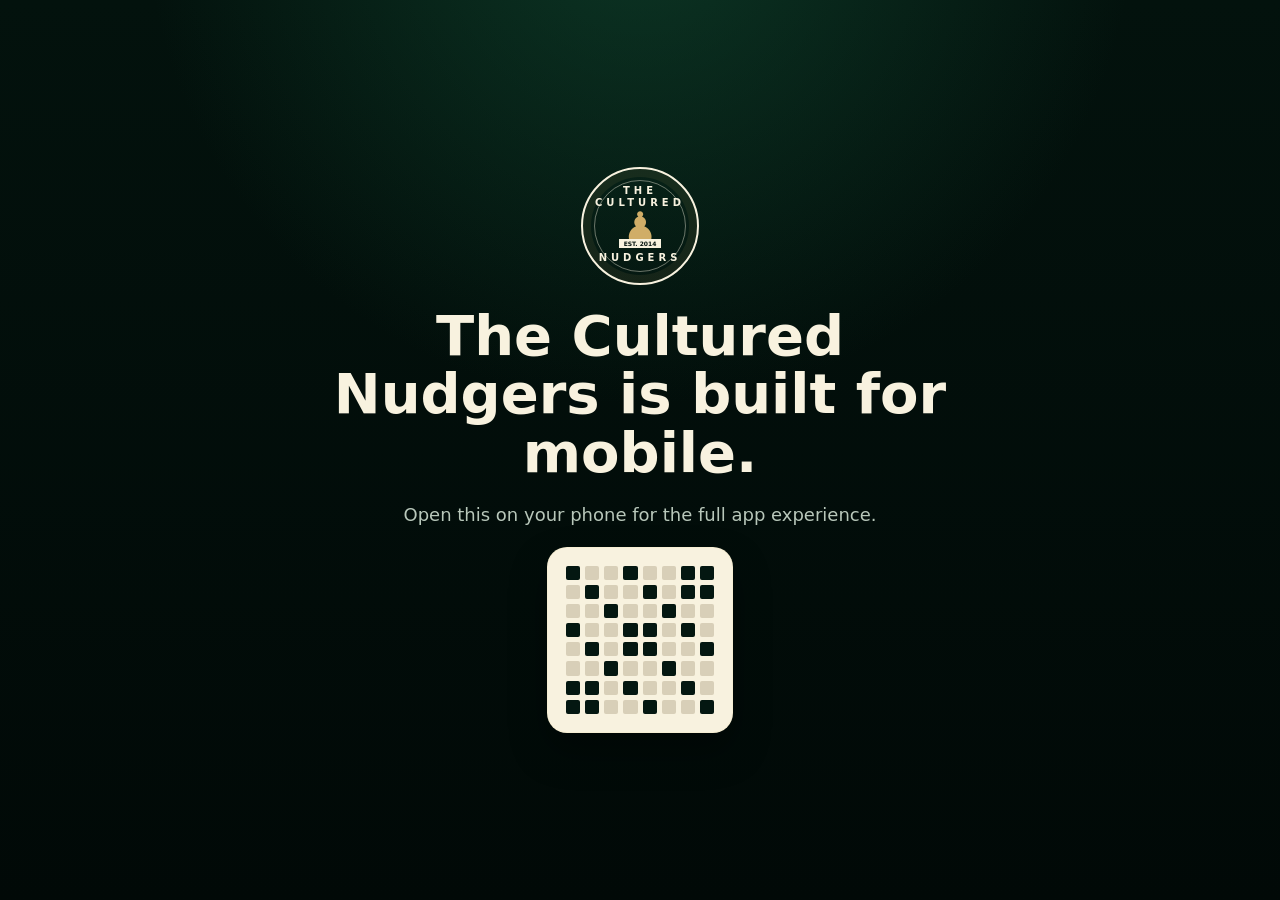
==== index.html @ 76198119 "Initial Cultured Nudgers app" ====
<!doctype html>
<html lang="en">
  <head>
    <meta charset="utf-8" />
    <meta name="viewport" content="width=device-width, initial-scale=1, viewport-fit=cover" />
    <meta name="theme-color" content="#041711" />
    <meta name="mobile-web-app-capable" content="yes" />
    <meta name="apple-mobile-web-app-capable" content="yes" />
    <meta name="apple-mobile-web-app-status-bar-style" content="black-translucent" />
    <meta name="apple-mobile-web-app-title" content="Nudgers" />
    <title>The Cultured Nudgers</title>
    <link rel="manifest" href="manifest.json" />
    <link rel="apple-touch-icon" href="assets/icons/apple-touch-icon.png" />
    <link rel="icon" href="assets/icons/icon.svg" type="image/svg+xml" />
    <link rel="stylesheet" href="styles.css" />
  </head>
  <body>
    <main id="app"></main>
    <script src="app.js" defer></script>
  </body>
</html>
---- styles.css ----
:root {
  --bg: #03120d;
  --bg-deep: #010907;
  --card: #08251b;
  --card-2: #0d3024;
  --gold: #d0ad67;
  --gold-soft: #efd194;
  --cream: #f8f2df;
  --muted: #b8c7ba;
  --line: rgba(236, 214, 157, 0.18);
  --shadow: 0 18px 36px rgba(0, 0, 0, 0.34);
  color-scheme: dark;
  font-family: Inter, ui-sans-serif, system-ui, -apple-system, BlinkMacSystemFont, "Segoe UI", sans-serif;
}

* {
  box-sizing: border-box;
}

html,
body,
#app {
  width: 100%;
  height: 100%;
  margin: 0;
  overflow: hidden;
}

body {
  background:
    radial-gradient(circle at 50% -10%, rgba(22, 92, 62, .48), transparent 42%),
    linear-gradient(180deg, var(--bg), var(--bg-deep));
  color: var(--cream);
  -webkit-font-smoothing: antialiased;
  -webkit-tap-highlight-color: transparent;
}

button {
  border: 0;
  color: inherit;
  font: inherit;
}

.phone-shell {
  position: relative;
  width: 100%;
  max-width: 100vw;
  height: 100dvh;
  overflow: hidden;
  background:
    radial-gradient(circle at 10% 0%, rgba(20, 95, 64, .42), transparent 36%),
    linear-gradient(180deg, #052117 0%, var(--bg) 46%, #041711 100%);
}

.content {
  width: 100%;
  height: 100dvh;
  overflow-x: hidden;
  overflow-y: auto;
  padding: calc(14px + env(safe-area-inset-top)) 22px calc(104px + env(safe-area-inset-bottom));
  overscroll-behavior-x: none;
  -webkit-overflow-scrolling: touch;
}

.app-header {
  position: sticky;
  top: 0;
  z-index: 5;
  display: grid;
  grid-template-columns: 42px 1fr 42px;
  align-items: center;
  min-height: 56px;
  margin: -8px -4px 8px;
  padding-top: env(safe-area-inset-top);
}

.app-header h1 {
  margin: 0;
  text-align: center;
  text-transform: uppercase;
  font-size: 20px;
  letter-spacing: 0;
}

.icon-btn {
  display: grid;
  width: 42px;
  height: 42px;
  place-items: center;
  background: rgba(255, 255, 255, .03);
  border-radius: 14px;
}

svg {
  width: 24px;
  height: 24px;
}

.home-logo {
  display: grid;
  justify-items: center;
  gap: 12px;
  padding: 2px 0 16px;
  text-align: center;
  text-transform: uppercase;
}

.home-logo p {
  margin: 0;
  font-size: 14px;
}

.logo-mark {
  position: relative;
  display: grid;
  width: 118px;
  height: 118px;
  place-items: center;
  color: var(--cream);
  border: 2px solid var(--cream);
  border-radius: 50%;
  box-shadow: inset 0 0 0 8px rgba(208, 173, 103, .08);
}

.logo-ring {
  position: absolute;
  inset: 11px;
  display: grid;
  place-items: start center;
  padding-top: 4px;
  border: 1px solid rgba(248, 242, 223, .42);
  border-radius: 50%;
  font-size: 10px;
  font-weight: 800;
  line-height: 1.2;
  letter-spacing: 4px;
}

.logo-ring span {
  align-self: end;
  padding-bottom: 7px;
}

.logo-players {
  font-size: 38px;
  color: var(--gold);
}

.logo-mark small {
  position: absolute;
  bottom: 35px;
  padding: 1px 5px;
  background: var(--cream);
  color: var(--bg);
  font-size: 6px;
  font-weight: 800;
}

.next-tour,
.hero-card,
.tour-card,
.detail-hero {
  background-position: center;
  background-size: cover;
  border: 1px solid var(--line);
  box-shadow: var(--shadow);
}

.next-tour {
  min-height: 238px;
  padding: 20px;
  border-radius: 18px;
  color: var(--cream);
  text-shadow: 0 2px 18px rgba(0, 0, 0, .72);
}

.next-tour span,
.eyebrow {
  color: var(--gold-soft);
  font-size: 12px;
  font-weight: 800;
  text-transform: uppercase;
}

.next-tour > span {
  color: var(--gold-soft);
}

.next-tour h2,
.hero-card h2,
.detail-hero h2 {
  margin: 12px 0 10px;
  font-size: 26px;
  line-height: 1.05;
}

.countdown {
  display: grid;
  grid-template-columns: repeat(7, auto);
  justify-content: start;
  gap: 9px;
  align-items: center;
  font-size: 26px;
  font-weight: 800;
}

.count-labels {
  display: grid;
  grid-template-columns: repeat(4, 42px);
  gap: 14px;
  margin-top: 1px;
  font-size: 10px;
  text-transform: uppercase;
}

.next-tour p {
  margin: 18px 0 0;
  font-size: 14px;
  line-height: 1.55;
}

.card {
  margin-top: 14px;
  padding: 18px;
  background:
    linear-gradient(145deg, rgba(255, 255, 255, .03), transparent),
    var(--card);
  border: 1px solid var(--line);
  border-radius: 18px;
  box-shadow: var(--shadow);
}

.home-stats {
  display: grid;
  grid-template-columns: 1fr 1fr;
  gap: 12px;
}

.home-stats .mini-stat:first-child {
  grid-column: 1 / -1;
}

.mini-stat {
  display: flex;
  justify-content: space-between;
  gap: 14px;
}

.mini-stat strong {
  display: block;
  margin-top: 8px;
  font-size: 19px;
}

.mini-stat small {
  display: block;
  margin-top: 7px;
  color: var(--muted);
}

.stat-avatar {
  display: grid;
  min-width: 68px;
  height: 68px;
  place-items: center;
  background: rgba(255, 255, 255, .1);
  border-radius: 50%;
  font-size: 32px;
}

.tour-list {
  display: grid;
  gap: 14px;
  padding-top: 12px;
}

.tour-card {
  display: grid;
  min-height: 135px;
  padding: 20px;
  text-align: left;
  border-radius: 16px;
}

.tour-card-title {
  font-size: 22px;
  font-weight: 800;
}

.tour-card-dates {
  margin-top: 6px;
  color: var(--cream);
}

.status-pill,
.role-pill {
  justify-self: start;
  align-self: end;
  margin-top: 16px;
  padding: 8px 14px;
  color: var(--cream);
  border: 1px solid rgba(248, 242, 223, .72);
  border-radius: 999px;
  font-size: 12px;
  font-weight: 800;
  text-transform: uppercase;
}

.detail-hero {
  display: flex;
  align-items: end;
  min-height: 146px;
  margin: -70px -22px 0;
  padding: 92px 28px 18px;
}

.detail-hero h2 {
  margin-bottom: 8px;
  font-size: 28px;
}

.detail-hero p,
.hero-card p {
  margin: 0;
  color: var(--cream);
}

.subnav {
  display: flex;
  gap: 4px;
  margin: 12px -6px 4px;
  overflow-x: auto;
  background: rgba(12, 49, 36, .82);
  border: 1px solid rgba(255, 255, 255, .06);
  border-radius: 12px;
  scrollbar-width: none;
}

.subnav.top {
  margin-top: 8px;
}

.stats-sticky {
  position: fixed;
  top: 0;
  right: 0;
  left: 0;
  z-index: 25;
  width: 100%;
  max-width: 100vw;
  padding: calc(14px + env(safe-area-inset-top)) 22px 12px;
  background:
    radial-gradient(circle at 12% 0%, rgba(20, 95, 64, .42), transparent 40%),
    linear-gradient(180deg, #052117 0%, #03120d 100%);
  box-shadow: 0 16px 26px rgba(1, 9, 7, .78);
}

.stats-sticky .app-header {
  position: relative;
  top: auto;
  margin-bottom: 8px;
}

.stats-sticky .subnav {
  margin-bottom: 0;
  background: #0a2a1f;
}

.stats-body {
  padding-top: calc(124px + env(safe-area-inset-top));
}

.subnav button {
  position: relative;
  flex: 1 0 auto;
  min-width: 72px;
  padding: 14px 10px;
  background: transparent;
  color: var(--muted);
  font-size: 12px;
  text-transform: uppercase;
}

.subnav button.active {
  color: var(--gold);
}

.subnav button.active::after {
  position: absolute;
  right: 12px;
  bottom: 0;
  left: 12px;
  height: 2px;
  background: var(--gold);
  content: "";
}

.write-up {
  display: grid;
  grid-template-columns: 58px 1fr;
  gap: 14px;
  align-items: start;
}

.write-up h3,
.card h3,
.section-title {
  margin: 0 0 10px;
  color: var(--gold);
  font-size: 14px;
  text-transform: uppercase;
}

.write-up p,
.card p {
  margin: 0;
  color: var(--cream);
  line-height: 1.55;
}

.avatar {
  display: grid;
  width: 68px;
  height: 68px;
  place-items: center;
  background:
    linear-gradient(145deg, rgba(255,255,255,.38), rgba(255,255,255,.04)),
    #315d50;
  border: 2px solid rgba(255, 255, 255, .14);
  border-radius: 50%;
  color: var(--cream);
  font-weight: 900;
  overflow: hidden;
}

.avatar img {
  width: 100%;
  height: 100%;
  object-fit: cover;
}

.captain {
  width: 58px;
  height: 58px;
}

.gold-btn {
  width: 100%;
  margin-top: 16px;
  padding: 13px 18px;
  background: linear-gradient(180deg, #e0bd75, #c39a50);
  border-radius: 999px;
  color: white;
  font-weight: 800;
  text-transform: uppercase;
}

.section-title {
  margin: 18px 0 10px;
}

.highlight-grid {
  display: grid;
  grid-template-columns: repeat(4, minmax(92px, 1fr));
  gap: 8px;
  max-width: 100%;
  overflow-x: auto;
  scrollbar-width: none;
}

.highlight-grid img,
.next-up img {
  width: 100%;
  height: 72px;
  object-fit: cover;
  border-radius: 8px;
}

.hero-card {
  display: flex;
  align-items: start;
  min-height: 168px;
  padding: 20px;
  border-radius: 12px;
}

.hero-content h2 {
  margin-top: 0;
}

.action-grid {
  display: grid;
  grid-template-columns: repeat(3, 1fr);
  gap: 10px;
  margin-top: 16px;
}

.action-tile {
  display: grid;
  min-height: 96px;
  place-items: center;
  gap: 8px;
  padding: 14px 8px;
  background: linear-gradient(145deg, var(--card-2), #09241a);
  border: 1px solid rgba(248, 242, 223, .08);
  border-radius: 10px;
  box-shadow: var(--shadow);
  color: var(--gold-soft);
}

.action-tile span {
  color: var(--cream);
  font-size: 12px;
  font-weight: 800;
  text-transform: uppercase;
}

.next-up {
  display: grid;
  grid-template-columns: 1fr 122px;
  gap: 14px;
  align-items: center;
  margin-top: 12px;
}

.next-up strong {
  display: block;
  margin-bottom: 8px;
}

.center {
  display: block;
  text-align: center;
}

.versus {
  display: grid;
  grid-template-columns: 1fr 70px 1fr;
  align-items: center;
  text-align: center;
}

.h2h-versus {
  align-items: start;
  margin-top: 16px;
}

.player-picker {
  position: relative;
  min-width: 0;
}

.player-pick-trigger {
  display: grid;
  width: 100%;
  min-width: 0;
  place-items: center;
  gap: 7px;
  padding: 0;
  background: transparent;
}

.player-pick-trigger .avatar {
  transition: border-color .18s ease, box-shadow .18s ease, transform .18s ease;
}

.player-picker.open .avatar {
  border-color: rgba(208, 173, 103, .82);
  box-shadow: 0 0 0 5px rgba(208, 173, 103, .12);
  transform: translateY(-1px);
}

.player-pick-trigger p {
  max-width: 100%;
  margin: 0;
  overflow: hidden;
  color: var(--cream);
  text-overflow: ellipsis;
  white-space: nowrap;
}

.player-pick-menu {
  position: absolute;
  top: calc(100% + 10px);
  left: 50%;
  z-index: 15;
  display: grid;
  width: min(230px, calc(100vw - 48px));
  max-height: 260px;
  overflow-y: auto;
  padding: 8px;
  background: #0a2a1f;
  border: 1px solid rgba(208, 173, 103, .36);
  border-radius: 14px;
  box-shadow: 0 18px 40px rgba(0, 0, 0, .48);
  transform: translateX(-50%);
}

.player-pick-menu button {
  display: flex;
  align-items: center;
  gap: 9px;
  min-width: 0;
  padding: 10px 9px;
  background: transparent;
  border-radius: 10px;
  color: var(--cream);
  text-align: left;
}

.player-pick-menu button.active {
  background: rgba(208, 173, 103, .16);
  color: var(--gold-soft);
}

.player-pick-menu span {
  display: grid;
  flex: 0 0 30px;
  width: 30px;
  height: 30px;
  place-items: center;
  background: rgba(255, 255, 255, .08);
  border-radius: 50%;
  color: var(--gold-soft);
  font-size: 11px;
  font-weight: 900;
  overflow: hidden;
}

.player-pick-menu span img {
  width: 100%;
  height: 100%;
  object-fit: cover;
}

.versus .avatar {
  margin: 10px auto;
}

.swap {
  display: grid;
  place-items: center;
  gap: 4px;
  background: transparent;
  color: var(--gold);
  font-weight: 900;
}

.swap span {
  color: var(--cream);
}

.center-title {
  text-align: center;
}

.record-row {
  display: grid;
  grid-template-columns: repeat(3, 1fr);
  margin: 8px 0 18px;
  text-align: center;
}

.record-row span {
  color: var(--muted);
  font-size: 12px;
  text-transform: uppercase;
}

.record-row b {
  display: block;
  color: var(--cream);
  font-size: 30px;
}

.record-row span:first-child b {
  color: var(--gold);
}

.data-row {
  display: flex;
  justify-content: space-between;
  gap: 16px;
  padding: 13px 0;
  border-top: 1px solid rgba(248, 242, 223, .1);
  font-size: 14px;
  text-transform: uppercase;
}

.data-row strong {
  text-align: right;
  text-transform: none;
}

.empty-state {
  color: var(--muted);
  text-align: center;
}

.meeting-list {
  display: grid;
  gap: 12px;
}

.meeting-card {
  padding: 16px;
  background:
    linear-gradient(145deg, rgba(255, 255, 255, .035), transparent),
    var(--card);
  border: 1px solid var(--line);
  border-radius: 16px;
  box-shadow: var(--shadow);
}

.meeting-head {
  display: flex;
  justify-content: space-between;
  gap: 14px;
}

.meeting-head strong,
.meeting-head b {
  color: var(--cream);
  font-size: 16px;
}

.meeting-head span,
.meeting-meta span,
.meeting-result span {
  display: block;
  color: var(--muted);
  font-size: 12px;
}

.meeting-course {
  margin: 12px 0;
  color: var(--gold-soft);
  font-weight: 800;
}

.meeting-meta {
  display: grid;
  gap: 4px;
  padding-top: 12px;
  border-top: 1px solid rgba(248, 242, 223, .1);
}

.meeting-result {
  display: flex;
  justify-content: space-between;
  gap: 16px;
  margin-top: 14px;
  padding: 12px;
  background: rgba(208, 173, 103, .1);
  border: 1px solid rgba(208, 173, 103, .16);
  border-radius: 12px;
}

.meeting-result strong {
  text-align: right;
}

.individual-picker {
  position: relative;
  display: grid;
  justify-items: center;
  margin-top: 16px;
}

.individual-pick-trigger {
  display: grid;
  min-width: 0;
  place-items: center;
  gap: 8px;
  background: transparent;
}

.individual-pick-trigger p {
  margin: 0;
  color: var(--cream);
  font-size: 17px;
}

.individual-picker.open .avatar {
  border-color: rgba(208, 173, 103, .82);
  box-shadow: 0 0 0 5px rgba(208, 173, 103, .12);
}

.individual-menu {
  top: calc(100% + 10px);
}

.individual-record span:first-child b {
  color: var(--gold);
}

.leader-grid {
  display: grid;
  grid-template-columns: repeat(2, minmax(0, 1fr));
  gap: 12px;
  margin-top: 14px;
}

.stats-filter {
  display: flex;
  align-items: center;
  justify-content: space-between;
  gap: 14px;
  margin-top: 14px;
  padding: 14px 16px;
  background:
    linear-gradient(145deg, rgba(255, 255, 255, .035), transparent),
    var(--card);
  border: 1px solid var(--line);
  border-radius: 16px;
  box-shadow: var(--shadow);
  color: var(--cream);
  font-weight: 800;
}

.stats-filter input {
  order: 2;
  width: 22px;
  height: 22px;
  accent-color: var(--gold);
}

.stats-filter span {
  color: var(--gold-soft);
  font-size: 13px;
  text-transform: uppercase;
}

.leader-stat {
  min-height: 126px;
  padding: 15px;
  background:
    linear-gradient(145deg, rgba(255, 255, 255, .035), transparent),
    var(--card);
  border: 1px solid var(--line);
  border-radius: 16px;
  box-shadow: var(--shadow);
}

.leader-stat span {
  display: block;
  min-height: 30px;
  color: var(--gold-soft);
  font-size: 11px;
  font-weight: 900;
  line-height: 1.2;
  text-transform: uppercase;
}

.leader-stat strong {
  display: block;
  margin-top: 12px;
  color: var(--cream);
  font-size: 18px;
  line-height: 1.1;
}

.leader-value {
  display: flex;
  align-items: baseline;
  gap: 5px;
  margin-top: 9px;
}

.leader-stat b {
  display: block;
  color: var(--gold-soft);
  font-size: 20px;
  line-height: 1;
}

.leader-value small {
  display: inline;
  color: var(--muted);
  font-size: 12px;
  line-height: 1.3;
}

.overview-table-card {
  margin-top: 14px;
  padding: 14px;
  background:
    linear-gradient(145deg, rgba(255, 255, 255, .035), transparent),
    var(--card);
  border: 1px solid var(--line);
  border-radius: 16px;
  box-shadow: var(--shadow);
}

.overview-table-card h3 {
  margin: 0 0 10px;
  color: var(--gold-soft);
  font-size: 14px;
  text-transform: uppercase;
}

.overview-table-wrap {
  max-height: 420px;
  overflow: auto;
  border: 1px solid rgba(248, 242, 223, .12);
  border-radius: 12px;
  scrollbar-width: none;
}

.overview-table {
  width: max-content;
  min-width: 610px;
  border-collapse: separate;
  border-spacing: 0;
  color: var(--cream);
  font-size: 11px;
  line-height: 1.2;
}

.overview-table th,
.overview-table td {
  min-width: 92px;
  padding: 9px 8px;
  border-bottom: 1px solid rgba(248, 242, 223, .1);
  text-align: center;
  white-space: nowrap;
}

.overview-table th:first-child,
.overview-table td:first-child {
  position: sticky;
  left: 0;
  z-index: 2;
  min-width: 124px;
  max-width: 124px;
  background: #0a2a1f;
  border-right: 1px solid rgba(248, 242, 223, .14);
  text-align: left;
}

.overview-table thead th {
  position: sticky;
  top: 0;
  z-index: 1;
  background: #0d3024;
  color: var(--gold-soft);
  font-size: 10px;
  text-transform: uppercase;
}

.overview-table thead th:first-child {
  z-index: 3;
}

.overview-table tbody tr:last-child th,
.overview-table tbody tr:last-child td {
  border-bottom: 0;
}

.individual-history {
  display: grid;
  gap: 14px;
}

.individual-tour-box {
  padding: 16px;
  background:
    linear-gradient(145deg, rgba(255, 255, 255, .035), transparent),
    var(--card);
  border: 1px solid var(--line);
  border-radius: 16px;
  box-shadow: var(--shadow);
}

.individual-tour-box h3 {
  margin: 0 0 14px;
  color: var(--gold-soft);
  font-size: 18px;
}

.individual-day + .individual-day {
  margin-top: 16px;
  padding-top: 14px;
  border-top: 1px solid rgba(248, 242, 223, .12);
}

.individual-day-head {
  display: grid;
  grid-template-columns: 62px 1fr;
  gap: 10px;
  align-items: baseline;
  margin-bottom: 8px;
}

.individual-day-head strong {
  color: var(--cream);
  font-size: 13px;
  text-transform: uppercase;
}

.individual-day-head span {
  color: var(--muted);
  font-size: 13px;
}

.individual-day-head em {
  color: var(--gold-soft);
  font-style: normal;
}

.individual-match-row {
  display: grid;
  gap: 8px;
  padding: 10px 0 6px;
  border-top: 1px solid rgba(248, 242, 223, .08);
}

.individual-day-head + .individual-match-row {
  border-top: 0;
  padding-top: 0;
}

.individual-detail-row {
  display: grid;
  grid-template-columns: 62px 1fr;
  gap: 10px;
  align-items: start;
}

.individual-detail-row strong {
  color: var(--cream);
  font-size: 13px;
}

.individual-detail-row span {
  color: var(--muted);
  font-size: 12px;
  line-height: 1.45;
}

.individual-detail-row em {
  color: var(--gold-soft);
  font-style: normal;
  font-weight: 800;
}

.individual-detail-row span.win {
  color: var(--gold-soft);
  font-weight: 800;
}

.individual-detail-row span.loss {
  color: var(--muted);
  font-weight: 800;
}

.individual-detail-row span.half {
  color: var(--cream);
  font-weight: 800;
}

.results-board {
  display: grid;
  gap: 18px;
  margin-top: 16px;
}

.day-results h3 {
  margin: 0;
  color: var(--gold-soft);
  font-size: 18px;
  text-transform: uppercase;
}

.day-results > p {
  margin: 4px 0 10px;
  color: var(--muted);
  font-size: 13px;
}

.result-table {
  overflow: hidden;
  background: rgba(248, 242, 223, .9);
  border: 1px solid rgba(208, 173, 103, .24);
  border-radius: 14px;
  box-shadow: var(--shadow);
}

.overall-results {
  margin-bottom: 12px;
}

.overall-results h3 {
  margin-bottom: 10px;
  text-align: center;
}

.overall-table .result-score-head {
  min-height: 42px;
}

.result-score-head,
.result-row {
  display: grid;
  grid-template-columns: 42px minmax(0, 1fr) 28px minmax(0, 1fr) 42px;
  align-items: stretch;
}

.result-score-head {
  grid-template-columns: minmax(0, 1fr) 42px 28px 42px minmax(0, 1fr);
  min-height: 34px;
  background: #efece2;
  font-weight: 900;
  text-transform: uppercase;
}

.score-team,
.score-total {
  display: flex;
  align-items: center;
  padding: 7px 7px;
}

.score-team.crocs {
  justify-content: flex-start;
  background: #101191;
  color: #fff;
  font-size: 11px;
  white-space: nowrap;
}

.score-team.foz {
  justify-content: flex-end;
  background: #b50013;
  color: #fff;
  font-size: 11px;
  text-align: right;
  white-space: nowrap;
}

.score-total {
  justify-content: center;
  background: #f2cf31;
  color: #05100c;
  font-size: 14px;
}

.result-score-head i {
  display: block;
  background: #efece2;
}

.result-gap {
  height: 8px;
  background: #efece2;
  border-top: 1px solid rgba(0, 0, 0, .08);
}

.result-row {
  min-height: 42px;
  border-top: 1px solid rgba(0, 0, 0, .08);
  color: #101010;
}

.result-score,
.result-team,
.result-format {
  display: flex;
  align-items: center;
  min-width: 0;
  padding: 7px 5px;
  font-size: 11px;
  line-height: 1.2;
}

.result-team.crocs {
  justify-content: flex-end;
  text-align: right;
}

.result-team.foz {
  justify-content: flex-start;
}

.result-format {
  justify-content: center;
  background: #6d6d6d;
  color: #fff;
  font-size: 11px;
  font-weight: 900;
}

.result-score {
  justify-content: center;
  color: #111;
  font-size: 10.5px;
  font-weight: 900;
}

.result-row.crocs-win .result-score.crocs,
.result-row.crocs-win .result-team.crocs {
  background: #101191;
  color: #fff;
}

.result-row.foz-win .result-score.foz,
.result-row.foz-win .result-team.foz {
  background: #b50013;
  color: #fff;
}

.result-row.half .result-score {
  background: rgba(0, 0, 0, .04);
  color: #222;
  font-size: 10px;
}

.tour-profile-list {
  display: grid;
  gap: 12px;
  margin-top: 16px;
}

.tour-profile-card {
  padding: 16px;
  background:
    linear-gradient(145deg, rgba(255, 255, 255, .035), transparent),
    var(--card);
  border: 1px solid var(--line);
  border-radius: 16px;
  box-shadow: var(--shadow);
}

.tour-profile-head {
  display: grid;
  grid-template-columns: 54px 1fr;
  gap: 12px;
  align-items: center;
}

.tour-profile-avatar {
  width: 54px;
  height: 54px;
  font-size: 15px;
}

.tour-profile-card h3 {
  margin: 0 0 5px;
  color: var(--cream);
  font-size: 16px;
  text-transform: none;
}

.tour-profile-card span {
  color: var(--gold);
  font-size: 11px;
  font-weight: 800;
  text-transform: uppercase;
}

.tour-profile-card p,
.profile-body-preview {
  margin: 13px 0 0;
  color: var(--cream);
  line-height: 1.55;
}

.profile-body-preview p {
  margin: 0 0 12px;
}

.profile-body-preview p:last-child {
  margin-bottom: 0;
}

.profile-body-preview {
  display: -webkit-box;
  overflow: hidden;
  -webkit-box-orient: vertical;
  -webkit-line-clamp: 3;
}

.profile-body-preview.expanded {
  display: block;
  overflow: visible;
}

.read-more-btn {
  margin-top: 12px;
  padding: 0;
  background: transparent;
  color: var(--gold-soft);
  font-size: 12px;
  font-weight: 900;
  text-transform: uppercase;
}

.read-more-btn.top {
  margin-top: 10px;
}

.role-card {
  background:
    linear-gradient(145deg, rgba(208, 173, 103, .1), transparent),
    var(--card);
}

.tour-role-card {
  display: grid;
  grid-template-columns: minmax(112px, .85fr) minmax(0, 1.15fr);
  gap: 12px;
  align-items: center;
  padding: 14px 15px;
  background:
    linear-gradient(145deg, rgba(255, 255, 255, .03), transparent),
    var(--card);
  border: 1px solid var(--line);
  border-radius: 14px;
  box-shadow: var(--shadow);
}

.tour-role-card h3 {
  margin: 0;
  color: var(--cream);
  font-size: 15px;
  line-height: 1.15;
}

.tour-role-card span {
  justify-self: end;
  max-width: 100%;
  padding: 7px 10px;
  background: rgba(208, 173, 103, .16);
  border: 1px solid rgba(208, 173, 103, .22);
  border-radius: 999px;
  color: var(--gold-soft);
  font-size: 10px;
  font-weight: 900;
  line-height: 1.2;
  text-align: right;
  text-transform: uppercase;
}

.role-badge {
  display: inline-flex;
  max-width: 100%;
  padding: 7px 11px;
  background: rgba(208, 173, 103, .16);
  border: 1px solid rgba(208, 173, 103, .22);
  border-radius: 999px;
  color: var(--gold-soft);
  line-height: 1.25;
}

@media (max-width: 420px) {
  .result-head,
  .result-score-head,
  .result-row {
    grid-template-columns: 38px minmax(0, 1fr) 26px minmax(0, 1fr) 38px;
  }

  .result-score-head {
    grid-template-columns: minmax(0, 1fr) 38px 26px 38px minmax(0, 1fr);
  }

  .score-team {
    padding: 8px 7px;
    font-size: 10px;
  }

  .score-total {
    padding: 8px 4px;
    font-size: 13px;
  }

  .result-score,
  .result-team,
  .result-format {
    padding: 7px 4px;
    font-size: 10.5px;
  }

  .result-score {
    font-size: 10px;
  }
}

.profile-switch {
  display: flex;
  gap: 8px;
  margin: 8px 0 12px;
}

.profile-switch button {
  flex: 1;
  padding: 10px;
  background: rgba(255, 255, 255, .04);
  border: 1px solid var(--line);
  border-radius: 999px;
}

.profile-switch button.active {
  background: var(--gold);
  color: #06140f;
  font-weight: 800;
}

.player-card {
  position: relative;
  overflow: hidden;
}

.player-card::before {
  position: absolute;
  inset: 0;
  background: repeating-linear-gradient(135deg, rgba(255,255,255,.03) 0 2px, transparent 2px 8px);
  content: "";
  pointer-events: none;
}

.player-card > * {
  position: relative;
}

.player-top {
  display: grid;
  grid-template-columns: 78px 1fr 74px;
  gap: 14px;
  align-items: center;
}

.avatar.large {
  width: 78px;
  height: 78px;
}

.player-top h2 {
  margin: 0 0 4px;
  font-size: 22px;
}

.player-top p {
  margin: 0 0 12px;
  color: var(--cream);
}

.role-pill {
  display: inline-block;
  margin: 0;
  padding: 8px 14px;
  background: rgba(208, 173, 103, .26);
  border: 0;
  font-size: 11px;
}

.handicap {
  padding: 10px 8px;
  border: 1px solid rgba(248, 242, 223, .28);
  border-radius: 10px;
  text-align: center;
  font-size: 22px;
}

.handicap span {
  display: block;
  margin-bottom: 5px;
  font-size: 10px;
  text-transform: uppercase;
}

.player-stats {
  display: grid;
  grid-template-columns: repeat(4, 1fr);
  margin-top: 22px;
  border: 1px solid rgba(248, 242, 223, .12);
  border-radius: 10px;
}

.player-stats span {
  padding: 12px 6px;
  border-right: 1px solid rgba(248, 242, 223, .12);
  text-align: center;
  color: var(--muted);
  font-size: 10px;
  text-transform: uppercase;
}

.player-stats span:last-child {
  border-right: 0;
}

.player-stats b {
  display: block;
  color: var(--cream);
  font-size: 20px;
}

.profile-section {
  margin-top: 20px;
}

.two-col {
  display: grid;
  grid-template-columns: 1fr 1fr;
  gap: 22px;
  margin-top: 18px;
  padding-top: 16px;
  border-top: 1px solid rgba(248, 242, 223, .16);
}

.two-col p + p {
  margin-top: 3px;
}

.bottom-nav {
  position: fixed;
  right: 0;
  bottom: 0;
  left: 0;
  z-index: 10;
  display: grid;
  width: 100%;
  max-width: 100vw;
  grid-template-columns: repeat(5, minmax(0, 1fr));
  padding: 8px 8px calc(8px + env(safe-area-inset-bottom));
  background: rgba(5, 28, 21, .94);
  border-top: 1px solid rgba(248, 242, 223, .16);
  backdrop-filter: blur(18px);
  contain: layout paint;
}

.bottom-nav button {
  display: grid;
  place-items: center;
  gap: 3px;
  min-width: 0;
  max-width: 100%;
  padding: 5px 2px;
  background: transparent;
  color: var(--muted);
  font-size: 9.5px;
  text-transform: uppercase;
}

.bottom-nav span {
  display: block;
  max-width: 100%;
  overflow: hidden;
  text-overflow: ellipsis;
  white-space: nowrap;
}

.bottom-nav button.active {
  color: var(--gold);
}

.bottom-nav svg {
  width: 22px;
  height: 22px;
}

.desktop-gate {
  display: grid;
  min-height: 100vh;
  place-items: center;
  align-content: center;
  gap: 22px;
  padding: 40px 24px;
  text-align: center;
}

.desktop-gate h1 {
  max-width: 680px;
  margin: 0;
  font-size: clamp(32px, 5vw, 56px);
  line-height: 1.04;
}

.desktop-gate p {
  max-width: 520px;
  margin: 0;
  color: var(--muted);
  font-size: 18px;
}

.qr-card {
  display: grid;
  grid-template-columns: repeat(8, 1fr);
  gap: 5px;
  width: 186px;
  padding: 18px;
  background: var(--cream);
  border: 1px solid var(--line);
  border-radius: 20px;
  box-shadow: var(--shadow);
}

.qr-card span {
  aspect-ratio: 1;
  background: #d8cfb8;
  border-radius: 2px;
}

.qr-card span.dark {
  background: #041711;
}

@media (max-width: 360px) {
  .content {
    padding-right: 14px;
    padding-left: 14px;
  }

  .action-grid {
    gap: 8px;
  }

  .player-top {
    grid-template-columns: 68px 1fr;
  }

  .handicap {
    grid-column: 1 / -1;
  }
}

@media (min-width: 769px) {
  body {
    display: grid;
    min-height: 100vh;
    place-items: center;
  }
}
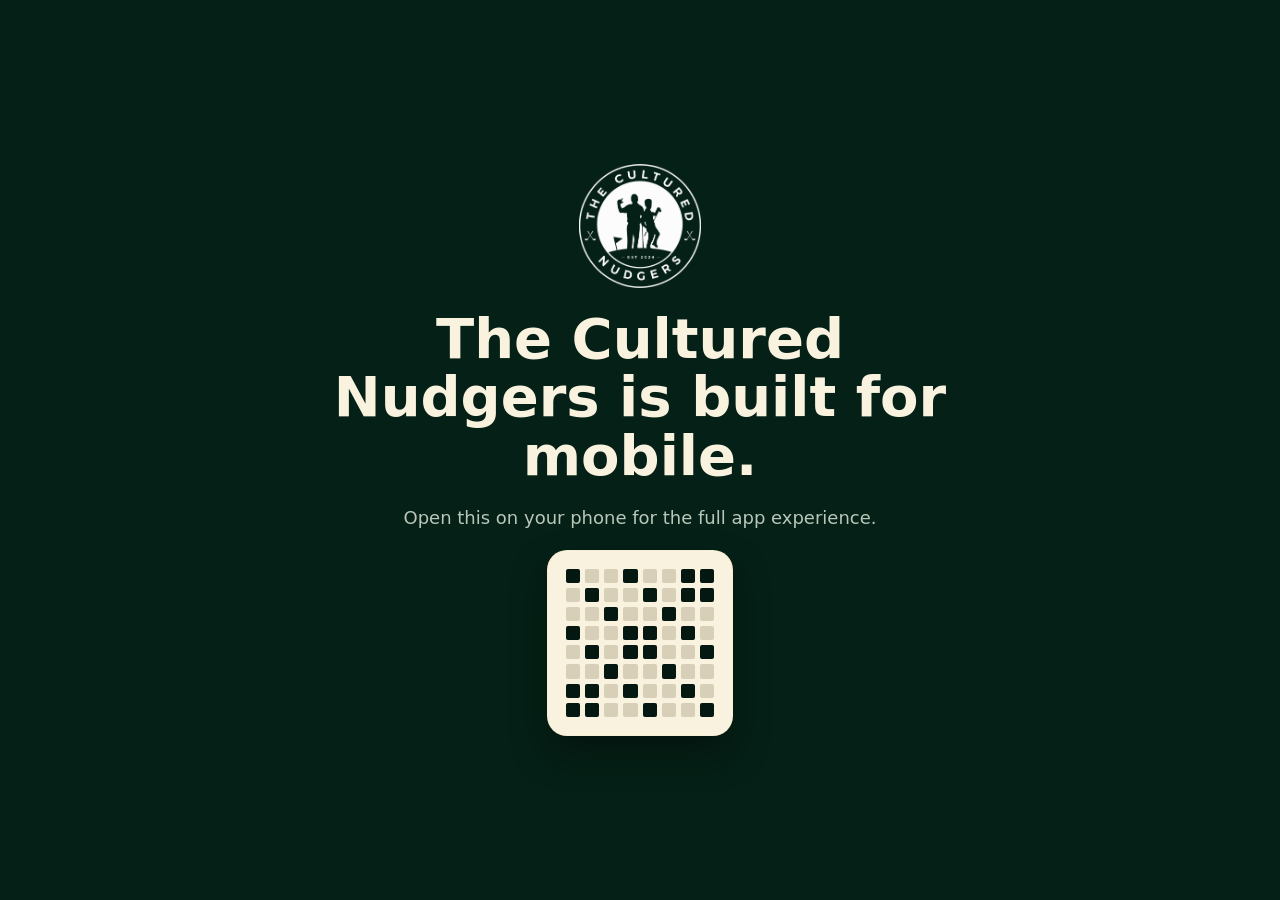
==== commit daa82742: "Refine home and shared page heroes" ====
--- a/index.html
+++ b/index.html
@@ -10,8 +10,8 @@
     <meta name="apple-mobile-web-app-title" content="Nudgers" />
     <title>The Cultured Nudgers</title>
     <link rel="manifest" href="manifest.json" />
-    <link rel="apple-touch-icon" href="assets/icons/apple-touch-icon.png" />
-    <link rel="icon" href="assets/icons/icon.svg" type="image/svg+xml" />
+    <link rel="apple-touch-icon" href="assets/icons/app-logo.png" />
+    <link rel="icon" href="assets/icons/app-logo.png" type="image/png" />
     <link rel="stylesheet" href="styles.css" />
   </head>
   <body>
--- a/styles.css
+++ b/styles.css
@@ -9,6 +9,20 @@
   --muted: #b8c7ba;
   --line: rgba(236, 214, 157, 0.18);
   --shadow: 0 18px 36px rgba(0, 0, 0, 0.34);
+  --nav-bg: #052016;
+  --tabbar-bottom-pad: max(10px, calc(env(safe-area-inset-bottom) - 18px));
+  --tabbar-top-pad: 8px;
+  --detail-hero-height: 132px;
+  --detail-hero-title-pad: 56px;
+  --detail-hero-bottom-pad: 13px;
+  --detail-tabs-gap: 8px;
+  --detail-tabs-height: 44px;
+  --detail-content-gap: 20px;
+  --page-hero-height: 132px;
+  --page-hero-title-pad: 54px;
+  --page-hero-bottom-pad: 14px;
+  --page-content-gap: 14px;
+  --page-tabs-height: 46px;
   color-scheme: dark;
   font-family: Inter, ui-sans-serif, system-ui, -apple-system, BlinkMacSystemFont, "Segoe UI", sans-serif;
 }
@@ -23,6 +37,7 @@
   width: 100%;
   height: 100%;
   margin: 0;
+  background: var(--nav-bg);
   overflow: hidden;
 }
 
@@ -52,12 +67,24 @@
     linear-gradient(180deg, #052117 0%, var(--bg) 46%, #041711 100%);
 }
 
+.phone-shell::after {
+  position: fixed;
+  right: 0;
+  bottom: 0;
+  left: 0;
+  z-index: 9;
+  height: env(safe-area-inset-bottom);
+  background: var(--nav-bg);
+  content: "";
+  pointer-events: none;
+}
+
 .content {
   width: 100%;
   height: 100dvh;
   overflow-x: hidden;
   overflow-y: auto;
-  padding: calc(14px + env(safe-area-inset-top)) 22px calc(104px + env(safe-area-inset-bottom));
+  padding: 14px 22px calc(92px + env(safe-area-inset-bottom));
   overscroll-behavior-x: none;
   -webkit-overflow-scrolling: touch;
 }
@@ -82,6 +109,11 @@
   letter-spacing: 0;
 }
 
+.app-header-blank {
+  min-height: calc(12px + env(safe-area-inset-top));
+  margin-bottom: 0;
+}
+
 .icon-btn {
   display: grid;
   width: 42px;
@@ -91,6 +123,12 @@
   border-radius: 14px;
 }
 
+.icon-spacer {
+  display: block;
+  width: 42px;
+  height: 42px;
+}
+
 svg {
   width: 24px;
   height: 24px;
@@ -99,8 +137,8 @@
 .home-logo {
   display: grid;
   justify-items: center;
-  gap: 12px;
-  padding: 2px 0 16px;
+  gap: 10px;
+  padding: 2px 0 14px;
   text-align: center;
   text-transform: uppercase;
 }
@@ -110,55 +148,40 @@
   font-size: 14px;
 }
 
-.logo-mark {
-  position: relative;
-  display: grid;
-  width: 118px;
-  height: 118px;
-  place-items: center;
-  color: var(--cream);
-  border: 2px solid var(--cream);
-  border-radius: 50%;
-  box-shadow: inset 0 0 0 8px rgba(208, 173, 103, .08);
-}
-
-.logo-ring {
-  position: absolute;
-  inset: 11px;
-  display: grid;
-  place-items: start center;
-  padding-top: 4px;
-  border: 1px solid rgba(248, 242, 223, .42);
-  border-radius: 50%;
-  font-size: 10px;
+.home-tour-clock {
+  display: flex;
+  flex-wrap: nowrap;
+  justify-content: center;
+  gap: 0;
+  color: rgba(248, 242, 223, .9);
+  font-size: 12px;
+  line-height: 1.25;
+  text-transform: none;
+  white-space: nowrap;
+}
+
+.home-tour-clock span::after {
+  content: "•";
+  margin-left: 8px;
+  color: rgba(248, 242, 223, .52);
+}
+
+.home-tour-clock b {
+  color: var(--gold);
   font-weight: 800;
-  line-height: 1.2;
-  letter-spacing: 4px;
-}
-
-.logo-ring span {
-  align-self: end;
-  padding-bottom: 7px;
-}
-
-.logo-players {
-  font-size: 38px;
-  color: var(--gold);
-}
-
-.logo-mark small {
-  position: absolute;
-  bottom: 35px;
-  padding: 1px 5px;
-  background: var(--cream);
-  color: var(--bg);
-  font-size: 6px;
-  font-weight: 800;
+}
+
+.home-logo-image {
+  display: block;
+  width: 124px;
+  height: 124px;
+  object-fit: contain;
 }
 
 .next-tour,
 .hero-card,
 .tour-card,
+.page-hero,
 .detail-hero {
   background-position: center;
   background-size: cover;
@@ -166,12 +189,71 @@
   box-shadow: var(--shadow);
 }
 
+.page-hero {
+  position: fixed;
+  top: 0;
+  right: 0;
+  left: 0;
+  z-index: 20;
+  display: flex;
+  height: calc(var(--page-hero-height) + env(safe-area-inset-top));
+  min-height: 0;
+  align-items: end;
+  margin: 0;
+  padding: calc(var(--page-hero-title-pad) + env(safe-area-inset-top)) 28px var(--page-hero-bottom-pad);
+  background:
+    radial-gradient(circle at 18% 0%, rgba(20, 95, 64, .34), transparent 38%),
+    linear-gradient(180deg, #083523 0%, #052117 62%, #03120d 100%);
+  border-right: 0;
+  border-left: 0;
+  border-radius: 0;
+  color: var(--cream);
+  text-shadow: 0 2px 18px rgba(0, 0, 0, .72);
+}
+
+.page-hero h1 {
+  margin: 0 0 5px;
+  font-size: 25px;
+  line-height: 1.05;
+}
+
+.page-hero p {
+  margin: 0;
+  font-size: 17px;
+  line-height: 1.2;
+}
+
+.page-body {
+  padding-top: calc(var(--page-hero-height) + var(--page-content-gap));
+}
+
 .next-tour {
+  position: relative;
+  overflow: hidden;
   min-height: 238px;
   padding: 20px;
+  border: 0;
   border-radius: 18px;
   color: var(--cream);
+  box-shadow: 0 18px 34px rgba(0, 0, 0, .3);
   text-shadow: 0 2px 18px rgba(0, 0, 0, .72);
+}
+
+.next-tour::before {
+  position: absolute;
+  inset: 0;
+  z-index: 0;
+  content: "";
+  background:
+    linear-gradient(180deg, rgba(255, 255, 255, .18), rgba(255, 255, 255, .02) 28%, rgba(2, 10, 7, .44) 100%),
+    rgba(255, 255, 255, .04);
+  backdrop-filter: blur(1px) saturate(1.08);
+  -webkit-backdrop-filter: blur(1px) saturate(1.08);
+}
+
+.next-tour > * {
+  position: relative;
+  z-index: 1;
 }
 
 .next-tour span,
@@ -214,9 +296,64 @@
 }
 
 .next-tour p {
-  margin: 18px 0 0;
+  margin: 0;
   font-size: 14px;
   line-height: 1.55;
+}
+
+.next-tour-footer {
+  display: grid;
+  grid-template-columns: minmax(0, 1fr) auto;
+  gap: 12px;
+  align-items: end;
+  margin-top: 18px;
+}
+
+.next-tour-meta {
+  display: grid;
+  gap: 6px;
+  color: rgba(248, 242, 223, .9);
+  font-size: 13px;
+  line-height: 1.2;
+}
+
+.next-tour-meta span {
+  display: flex;
+  align-items: center;
+  gap: 7px;
+  color: var(--cream);
+  font-size: 13px;
+  font-weight: 600;
+  text-transform: none;
+}
+
+.next-tour-meta svg {
+  width: 14px;
+  height: 14px;
+  color: rgba(248, 242, 223, .82);
+  stroke-width: 2;
+}
+
+.next-tour-cta {
+  display: inline-flex;
+  align-items: center;
+  gap: 8px;
+  min-height: 42px;
+  padding: 0 17px;
+  background: linear-gradient(180deg, #f4cf79, #d5a84a);
+  color: #160e04;
+  border-radius: 999px;
+  box-shadow: 0 8px 18px rgba(0, 0, 0, .28);
+  font-size: 12px;
+  font-weight: 950;
+  text-transform: uppercase;
+  text-shadow: none;
+  white-space: nowrap;
+}
+
+.next-tour-cta svg {
+  width: 17px;
+  height: 17px;
 }
 
 .card {
@@ -230,14 +367,173 @@
   box-shadow: var(--shadow);
 }
 
-.home-stats {
-  display: grid;
-  grid-template-columns: 1fr 1fr;
-  gap: 12px;
-}
-
-.home-stats .mini-stat:first-child {
-  grid-column: 1 / -1;
+.home-loading {
+  min-height: 170px;
+}
+
+.loading-card {
+  display: grid;
+  min-height: 118px;
+  align-content: center;
+  gap: 8px;
+}
+
+.loading-card strong {
+  color: var(--cream);
+  font-size: 22px;
+}
+
+.loading-card p {
+  color: var(--muted);
+}
+
+.defending-card {
+  position: relative;
+  display: grid;
+  grid-template-columns: minmax(0, 1fr) 82px;
+  gap: 14px;
+  align-items: center;
+  overflow: hidden;
+  margin-top: 16px;
+  padding: 18px;
+  border: 1px solid rgba(248, 242, 223, .14);
+  border-radius: 18px;
+  box-shadow: var(--shadow);
+}
+
+.defending-card.crocombe {
+  background: linear-gradient(145deg, rgba(16, 17, 145, .9), rgba(8, 37, 27, .82));
+}
+
+.defending-card.foster {
+  background:
+    radial-gradient(circle at 92% 18%, rgba(248, 242, 223, .08), transparent 34%),
+    linear-gradient(145deg, rgba(14, 67, 47, .98), rgba(7, 39, 28, .96));
+}
+
+.defending-card.neutral {
+  background: var(--card);
+}
+
+.defending-card span {
+  color: var(--gold-soft);
+  font-size: 12px;
+  font-weight: 900;
+  text-transform: uppercase;
+}
+
+.defending-card strong {
+  display: block;
+  margin-top: 8px;
+  color: var(--cream);
+  font-size: 30px;
+  line-height: 1;
+  text-transform: none;
+}
+
+.defending-card small {
+  display: block;
+  margin-top: 10px;
+  color: rgba(248, 242, 223, .78);
+  font-size: 13px;
+}
+
+.defending-player {
+  display: grid;
+  justify-items: center;
+  min-width: 0;
+  color: var(--cream);
+  text-align: center;
+}
+
+.defending-avatar {
+  width: 68px;
+  height: 68px;
+  border: 0;
+  font-size: 16px;
+}
+
+.tour-wins-card {
+  display: grid;
+  gap: 14px;
+  margin-top: 16px;
+  padding: 18px;
+  background:
+    radial-gradient(circle at 50% 82%, rgba(239, 209, 148, .14), transparent 42%),
+    linear-gradient(100deg, rgba(16, 17, 145, .9), rgba(8, 37, 27, .72) 49%, rgba(181, 0, 19, .92));
+  border: 1px solid var(--line);
+  border-radius: 18px;
+  box-shadow: var(--shadow);
+}
+
+.tour-wins-card > span {
+  color: var(--gold-soft);
+  font-size: 12px;
+  font-weight: 900;
+  text-align: center;
+  text-transform: uppercase;
+}
+
+.tour-wins-score {
+  display: grid;
+  grid-template-columns: minmax(0, 1fr) 52px 48px 52px minmax(0, 1fr);
+  align-items: stretch;
+  overflow: visible;
+  border: 0;
+  border-radius: 0;
+}
+
+.tour-wins-score strong,
+.tour-wins-score b {
+  min-height: 48px;
+  display: grid;
+  place-items: center;
+  text-align: center;
+  line-height: 1.05;
+}
+
+.tour-wins-score strong {
+  color: #fff;
+  font-size: 12px;
+  font-weight: 950;
+  text-transform: uppercase;
+}
+
+.tour-wins-score strong:first-child {
+  background: transparent;
+}
+
+.tour-wins-score strong:last-child {
+  background: transparent;
+}
+
+.tour-wins-score b {
+  background: transparent;
+  color: var(--cream);
+  font-size: 32px;
+  font-weight: 950;
+  text-shadow: 0 4px 16px rgba(0, 0, 0, .42);
+}
+
+.tour-wins-score i {
+  position: relative;
+  display: grid;
+  place-items: center;
+  background: transparent;
+}
+
+.tour-wins-score i::before {
+  display: grid;
+  width: 42px;
+  height: 42px;
+  place-items: center;
+  content: "VS";
+  color: var(--gold);
+  border: 1px solid var(--gold);
+  border-radius: 50%;
+  font-size: 12px;
+  font-style: normal;
+  font-weight: 900;
 }
 
 .mini-stat {
@@ -278,6 +574,7 @@
   display: grid;
   min-height: 135px;
   padding: 20px;
+  border: 0;
   text-align: left;
   border-radius: 16px;
 }
@@ -307,16 +604,25 @@
 }
 
 .detail-hero {
+  position: fixed;
+  top: 0;
+  right: 0;
+  left: 0;
+  z-index: 20;
   display: flex;
   align-items: end;
-  min-height: 146px;
-  margin: -70px -22px 0;
-  padding: 92px 28px 18px;
+  height: calc(var(--detail-hero-height) + env(safe-area-inset-top));
+  min-height: 0;
+  margin: 0;
+  padding: calc(var(--detail-hero-title-pad) + env(safe-area-inset-top)) 28px var(--detail-hero-bottom-pad);
+  border-right: 0;
+  border-left: 0;
+  border-radius: 0;
 }
 
 .detail-hero h2 {
-  margin-bottom: 8px;
-  font-size: 28px;
+  margin-bottom: 5px;
+  font-size: 25px;
 }
 
 .detail-hero p,
@@ -326,6 +632,9 @@
 }
 
 .subnav {
+  position: sticky;
+  top: env(safe-area-inset-top);
+  z-index: 18;
   display: flex;
   gap: 4px;
   margin: 12px -6px 4px;
@@ -333,7 +642,22 @@
   background: rgba(12, 49, 36, .82);
   border: 1px solid rgba(255, 255, 255, .06);
   border-radius: 12px;
+  box-shadow: 0 14px 24px rgba(1, 9, 7, .55);
   scrollbar-width: none;
+}
+
+.detail-tabs {
+  position: fixed;
+  top: calc(var(--detail-hero-height) + var(--detail-tabs-gap) + env(safe-area-inset-top));
+  right: 16px;
+  left: 16px;
+  z-index: 21;
+  margin: 0;
+  background: #0a2a1f;
+}
+
+.detail-body {
+  padding-top: calc(var(--detail-hero-height) + var(--detail-tabs-gap) + var(--detail-tabs-height) + var(--detail-content-gap) - 36px);
 }
 
 .subnav.top {
@@ -342,17 +666,16 @@
 
 .stats-sticky {
   position: fixed;
-  top: 0;
+  top: calc(var(--page-hero-height) + env(safe-area-inset-top));
   right: 0;
   left: 0;
   z-index: 25;
   width: 100%;
   max-width: 100vw;
-  padding: calc(14px + env(safe-area-inset-top)) 22px 12px;
-  background:
-    radial-gradient(circle at 12% 0%, rgba(20, 95, 64, .42), transparent 40%),
-    linear-gradient(180deg, #052117 0%, #03120d 100%);
-  box-shadow: 0 16px 26px rgba(1, 9, 7, .78);
+  margin: 0;
+  padding: 8px 22px 10px;
+  background: linear-gradient(180deg, #03120d 0%, rgba(3, 18, 13, .92) 100%);
+  box-shadow: 0 12px 20px rgba(1, 9, 7, .5);
 }
 
 .stats-sticky .app-header {
@@ -362,12 +685,13 @@
 }
 
 .stats-sticky .subnav {
+  margin: 0 -6px;
   margin-bottom: 0;
   background: #0a2a1f;
 }
 
 .stats-body {
-  padding-top: calc(124px + env(safe-area-inset-top));
+  padding-top: calc(var(--page-hero-height) + var(--page-tabs-height) + var(--page-content-gap));
 }
 
 .subnav button {
@@ -437,6 +761,10 @@
   width: 100%;
   height: 100%;
   object-fit: cover;
+}
+
+.defending-player .defending-avatar {
+  border: 0;
 }
 
 .captain {
@@ -1145,6 +1473,20 @@
   font-size: 14px;
 }
 
+.score-half {
+  display: inline-block;
+  margin-left: 1px;
+  font-size: .92em;
+  line-height: 1;
+}
+
+.score-half-only {
+  display: inline-block;
+  font-size: 20px;
+  line-height: .8;
+  transform: translateY(-1px);
+}
+
 .result-score-head i {
   display: block;
   background: #efece2;
@@ -1219,6 +1561,57 @@
   display: grid;
   gap: 12px;
   margin-top: 16px;
+}
+
+.tour-profile-reader {
+  position: relative;
+  margin-top: -50px;
+}
+
+.tour-profile-list.with-rail {
+  padding-right: 58px;
+}
+
+.tour-profile-rail {
+  position: fixed;
+  top: calc(var(--detail-hero-height) + var(--detail-tabs-gap) + var(--detail-tabs-height) + var(--detail-content-gap) + env(safe-area-inset-top));
+  right: 10px;
+  bottom: calc(78px + env(safe-area-inset-bottom));
+  z-index: 8;
+  display: grid;
+  align-content: start;
+  gap: 7px;
+  width: 48px;
+  overflow-y: auto;
+  padding: 6px 4px;
+  background: rgba(3, 18, 13, .58);
+  border: 1px solid rgba(248, 242, 223, .12);
+  border-radius: 999px;
+  box-shadow: 0 16px 34px rgba(0, 0, 0, .28);
+  touch-action: pan-y;
+  -webkit-overflow-scrolling: touch;
+}
+
+.tour-rail-face {
+  display: grid;
+  width: 38px;
+  height: 38px;
+  place-items: center;
+  padding: 0;
+  background: transparent;
+  border-radius: 50%;
+}
+
+.tour-rail-avatar {
+  width: 34px;
+  height: 34px;
+  border-color: rgba(248, 242, 223, .22);
+  font-size: 10px;
+}
+
+.tour-rail-face.active .tour-rail-avatar {
+  border: 3px solid var(--gold);
+  box-shadow: 0 0 0 2px rgba(217, 174, 91, .28), 0 8px 18px rgba(0, 0, 0, .32);
 }
 
 .tour-profile-card {
@@ -1341,6 +1734,68 @@
   text-transform: uppercase;
 }
 
+.teams-list {
+  display: grid;
+  gap: 14px;
+  margin-top: 16px;
+}
+
+.team-card {
+  padding: 17px 14px;
+  background:
+    linear-gradient(145deg, rgba(255, 255, 255, .035), transparent),
+    var(--card);
+  border: 1px solid var(--line);
+  border-radius: 16px;
+  box-shadow: var(--shadow);
+}
+
+.team-head {
+  display: flex;
+  align-items: start;
+  justify-content: space-between;
+  margin-bottom: 15px;
+}
+
+.team-head h3 {
+  margin: 0 0 5px;
+  color: var(--gold);
+  font-size: 22px;
+  line-height: 1;
+  text-transform: uppercase;
+}
+
+.team-grid {
+  display: grid;
+  grid-template-columns: repeat(4, minmax(0, 1fr));
+  gap: 12px 8px;
+}
+
+.team-player {
+  display: grid;
+  min-width: 0;
+  justify-items: center;
+  text-align: center;
+}
+
+.team-avatar {
+  width: 64px;
+  height: 64px;
+  border: 0;
+  font-size: 15px;
+}
+
+.team-player strong {
+  max-width: 100%;
+  margin-top: 8px;
+  overflow: hidden;
+  color: var(--cream);
+  font-size: 13px;
+  line-height: 1.15;
+  text-overflow: ellipsis;
+  white-space: nowrap;
+}
+
 .role-badge {
   display: inline-flex;
   max-width: 100%;
@@ -1373,6 +1828,10 @@
     font-size: 13px;
   }
 
+  .score-half-only {
+    font-size: 19px;
+  }
+
   .result-score,
   .result-team,
   .result-format {
@@ -1385,24 +1844,105 @@
   }
 }
 
-.profile-switch {
-  display: flex;
-  gap: 8px;
-  margin: 8px 0 12px;
-}
-
-.profile-switch button {
-  flex: 1;
-  padding: 10px;
-  background: rgba(255, 255, 255, .04);
+.tourist-roster {
+  display: grid;
+  grid-template-columns: repeat(4, minmax(0, 1fr));
+  gap: 14px 12px;
+  margin: 8px -2px 18px;
+}
+
+.tourist-chip {
+  display: grid;
+  min-width: 0;
+  justify-items: center;
+  gap: 5px;
+  padding: 0;
+  background: transparent;
+  color: var(--cream);
+}
+
+.tourist-chip .avatar {
+  width: 58px;
+  height: 58px;
+  border-color: rgba(248, 242, 223, .18);
+  box-shadow: none;
+  transition: border-color .18s ease, box-shadow .18s ease, transform .18s ease;
+}
+
+.tourist-photo {
+  position: relative;
+  display: grid;
+  place-items: center;
+}
+
+.tourist-photo em,
+.player-photo-wrap em {
+  position: absolute;
+  right: -8px;
+  bottom: 6px;
+  padding: 2px 5px;
+  background: rgba(201, 0, 23, .94);
+  border: 1px solid rgba(248, 242, 223, .72);
+  border-radius: 999px;
+  color: #fff;
+  font-size: 7px;
+  font-style: normal;
+  font-weight: 950;
+  line-height: 1;
+  text-transform: uppercase;
+  transform: rotate(-8deg);
+}
+
+.tourist-chip.inactive .avatar,
+.player-photo-wrap.inactive .avatar {
+  filter: grayscale(.45) saturate(.75);
+}
+
+.tourist-chip .tourist-name {
+  max-width: 100%;
+  overflow: hidden;
+  padding: 3px 7px;
+  border-radius: 999px;
+  color: rgba(248, 242, 223, .82);
+  font-size: 10px;
+  font-weight: 800;
+  line-height: 1.1;
+  text-align: center;
+  text-overflow: ellipsis;
+  white-space: nowrap;
+}
+
+.tourist-chip.active .avatar {
+  border-color: var(--gold);
+  box-shadow:
+    0 0 0 3px rgba(208, 173, 103, .9),
+    0 0 0 7px rgba(208, 173, 103, .15);
+  transform: translateY(-1px);
+}
+
+.tourist-chip.active .tourist-name {
+  background: var(--gold);
+  color: #06140f;
+}
+
+.tourist-back {
+  position: relative;
+  z-index: 6;
+  display: grid;
+  width: 42px;
+  height: 38px;
+  place-items: center;
+  margin: -48px 0 14px;
+  padding: 0;
+  background: rgba(248, 242, 223, .06);
   border: 1px solid var(--line);
   border-radius: 999px;
-}
-
-.profile-switch button.active {
-  background: var(--gold);
-  color: #06140f;
-  font-weight: 800;
+  color: var(--gold-soft);
+}
+
+.tourist-back svg {
+  width: 18px;
+  height: 18px;
 }
 
 .player-card {
@@ -1427,6 +1967,16 @@
   grid-template-columns: 78px 1fr 74px;
   gap: 14px;
   align-items: center;
+}
+
+.player-photo-wrap {
+  position: relative;
+}
+
+.player-photo-wrap em {
+  right: -10px;
+  bottom: 8px;
+  font-size: 8px;
 }
 
 .avatar.large {
@@ -1470,7 +2020,7 @@
 
 .player-stats {
   display: grid;
-  grid-template-columns: repeat(4, 1fr);
+  grid-template-columns: repeat(3, 1fr);
   margin-top: 22px;
   border: 1px solid rgba(248, 242, 223, .12);
   border-radius: 10px;
@@ -1522,11 +2072,40 @@
   width: 100%;
   max-width: 100vw;
   grid-template-columns: repeat(5, minmax(0, 1fr));
-  padding: 8px 8px calc(8px + env(safe-area-inset-bottom));
-  background: rgba(5, 28, 21, .94);
+  padding: var(--tabbar-top-pad) 8px var(--tabbar-bottom-pad);
+  background: var(--nav-bg);
   border-top: 1px solid rgba(248, 242, 223, .16);
   backdrop-filter: blur(18px);
-  contain: layout paint;
+}
+
+.more-menu {
+  position: absolute;
+  right: 10px;
+  bottom: calc(100% + 10px);
+  z-index: 12;
+  display: grid;
+  min-width: 190px;
+  padding: 8px;
+  background: #08251b;
+  border: 1px solid rgba(208, 173, 103, .34);
+  border-radius: 16px;
+  box-shadow: 0 18px 42px rgba(0, 0, 0, .5);
+}
+
+.more-menu button {
+  justify-items: start;
+  min-height: 42px;
+  padding: 10px 12px;
+  border-radius: 11px;
+  color: var(--cream);
+  font-size: 13px;
+  font-weight: 800;
+  text-align: left;
+  text-transform: none;
+}
+
+.more-menu button + button {
+  border-top: 1px solid rgba(248, 242, 223, .1);
 }
 
 .bottom-nav button {
@@ -1559,6 +2138,18 @@
   height: 22px;
 }
 
+.bottom-nav .more-menu button {
+  display: block;
+  width: 100%;
+  min-height: 42px;
+  padding: 10px 12px;
+  color: var(--cream);
+  font-size: 13px;
+  font-weight: 800;
+  text-align: left;
+  text-transform: none;
+}
+
 .desktop-gate {
   display: grid;
   min-height: 100vh;
@@ -1624,6 +2215,16 @@
   }
 }
 
+@media (display-mode: standalone) {
+  :root {
+    --tabbar-bottom-pad: max(2px, calc(env(safe-area-inset-bottom) - 32px));
+    --tabbar-top-pad: 6px;
+    --detail-hero-height: 92px;
+    --detail-hero-title-pad: 32px;
+    --detail-hero-bottom-pad: 9px;
+  }
+}
+
 @media (min-width: 769px) {
   body {
     display: grid;
